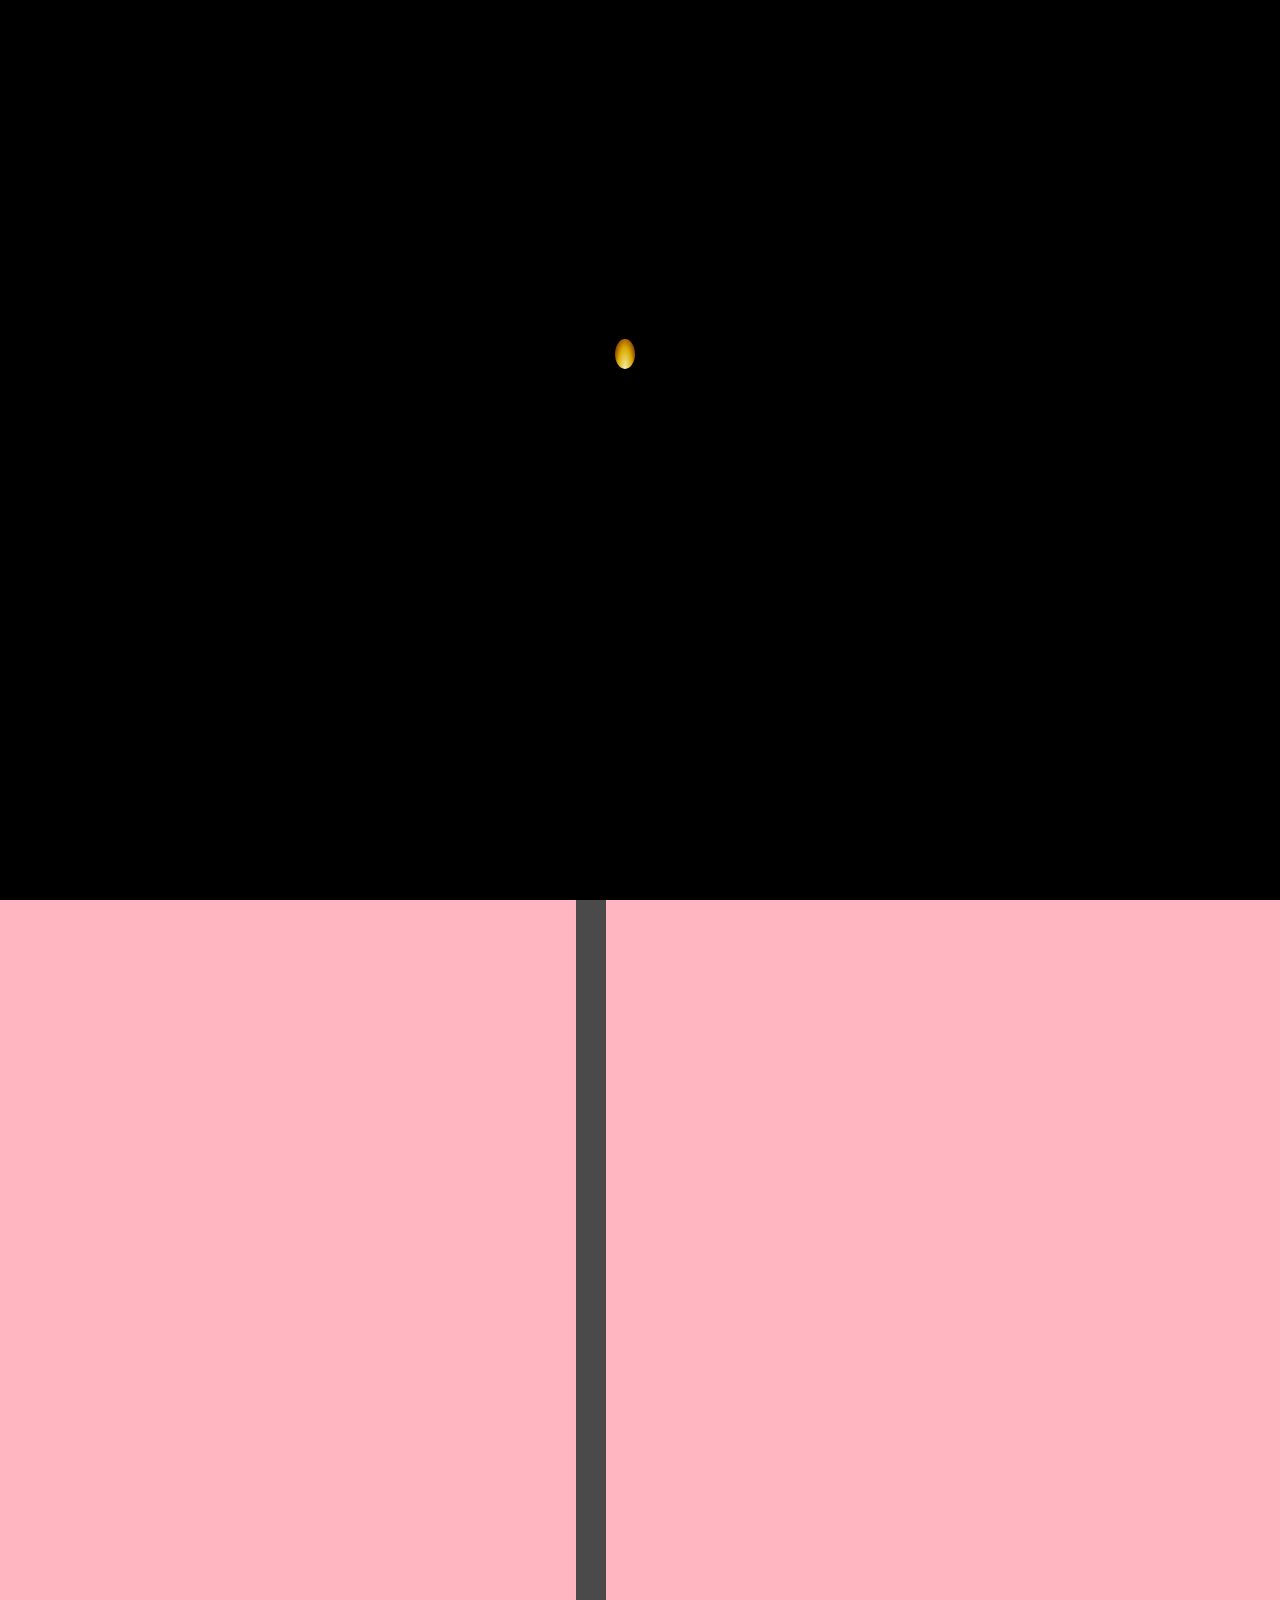
==== index.html @ 184b833b "majo-birthday" ====
<!DOCTYPE html>
<html lang="en">
  <head>
    <meta charset="UTF-8" />
    <meta
      name="viewport"
      content="width=device-width, initial-scale=1.0, maximum-scale=1.0, user-scalable=no"
    />
    <link
      href="https://fonts.googleapis.com/css2?family=Pacifico&display=swap"
      rel="stylesheet"
    />
    <title>Feliz Cumpleaños</title>
    <link rel="stylesheet" href="styles.css" />
    <link
      rel="stylesheet"
      href="mobile.css"
      media="only screen and (max-width: 768px)"
    />
  </head>
  <body>
    <canvas id="canvas1"></canvas>

    <div class="contenedor">
      <div class="portaretrato-torta-caja">
        <div class="portaretrato">
          <div class="marco">
            <img src="/recursos/cumpleañera.jpg" alt="Foto" />
          </div>
          <div class="soporte-marco"></div>
        </div>

        <div class="torta-cumpleaños">
          <div class="torta">
            <div class="chocolate"></div>
          </div>
          <div class="vela"></div>
          <div class="llama"></div>
        </div>

        <div class="caja-wrapper">
          <div class="caja">
            <div class="cinta-de-regalo">
              <div class="cinta-de-regalo-izquierda"></div>
              <div class="cinta-de-regalo-derecha"></div>
              <div class="cinta-de-regalo-centro"></div>
            </div>
            <div class="regalos">
              <div class="regalo-sombra"></div>
            </div>
            <div class="regalo"></div>
            <div class="icono-estrella estrella1"></div>
            <div class="icono-estrella estrella2"></div>
            <div class="icono-estrella estrella3"></div>
            <div class="icono-estrella estrella4"></div>
            <div class="icono-estrella estrella5"></div>
          </div>
        </div>

        <div class="happy-birthday">Happy Birthday</div>
        
        <div class="happy-birthday-2">Majo <3</div>
      </div>

      <br>
      <div class="soporte"></div>
    </div>

    <div class="modal-carta" id="modalCarta">
      <div class="contenido-carta">
        <div class="carta">
          <h2>Querida Majo</h2>
          <p>
            Hace más de 5 años que la conozco y es una de las amistades más sinceras que he llegado a tener.
            A excepción de la vez que nos conocimos que mentimos por convivir pero en lo que a mi respecta siempre he sido sincero con usted.
            Quiero agradecerle por su lealtad, cariño y siempre apoyarme, escucharme en los malos momentos.
            Por hacer que mis cumpleaños no sean tan feos y siempre sacarme una sonrisa. Gracias por escucharme,
            cuando le hablaba de Cindy, gracias por aconsejarme y sobre todo estar para mi cuando la necesito.
            Siempre le estaré agradecido por apoyarme en los momentos de mi abuela, creame que lo valoro un montón. 
            La quiero y la aprecio. Usted cumplirá muchas de sus metas eso lo tengo por seguro!
            Siga haciendo reir a las personas y cumpla todos los éxitos que se proponga 🎂✨
            Espero el pastel :D
          </p>
          <p class="firma">Con cariño,<br />Angel</p>
        </div>
      </div>
    </div>
    <div class="modal-video" id="modalVideo">
      <div class="contenido-video">
        <video id="videoCumple" controls>
          <source src="/recursos/video.mp4" type="video/mp4">
        </video>
      </div>
    </div>

    <canvas id="canvas2"></canvas>

    <audio id="soplido" src="/recursos/soplar1.mp3" preload="auto"></audio>
    <audio
      id="cancion"
      src="/recursos/cancion.mp3"
      preload="auto"
    ></audio>
    <div class="overlay"></div>

    <script src="Confeti.js"></script>
    <script src="Confeti2.js"></script>
    <script src="Sorpresa.js"></script>
  </body>
</html>
---- styles.css ----
html {
  overflow-x: hidden; 
}

body {
  background-color: rgba(255, 182, 193, 1);
  display: flex;
  justify-content: center;
  align-items: center;
  height: 100vh;
}

/*Confeti Atras*/
#canvas1 {
  position: absolute; 
  top: 0;
  left: 0;
  display: block;
  pointer-events: none;
  z-index: 0;
}

/*Ajustamos para dejarlo en caida [contendor  de los objetos / mesa]*/
.contenedor {
  display: flex;
  flex-direction: column; 
  align-items: center;    
}

/* Portaretrato + torta + caja de regalo */
.portaretrato-torta-caja {
  display: flex;
  justify-content: center;
  align-items: flex-end;
  width: 520px;
  gap: 20px;
  position: relative;
  bottom: -50px;
}

/* Mesa */
.soporte {
  position: relative;
  width: 550px;
  left: -20px;
  bottom: -50px;
  height: 20px;
  border-radius: 100px;
  background-color: #4A4A4A;
}

.soporte::before {
  content: "";
  position: absolute;
  width: 100px;
  height: 1000px;
  background-color: #4A4A4A;
  left: 195px;
  top: 18px;
}

.soporte::after {
  content: "";
  position: absolute;
  background-color: rgba(255, 182, 193, 1);
  width: 95px;
  height: 1000px;
  border-radius: 30px 30px 0 0;
  left: 136px;
  top: 20px;
  box-shadow: 125px 0 rgba(255, 182, 193, 1);
}

/*PortaRetrato*/
.portaretrato {
  position: relative;
  display: flex;
  flex-direction: column;
  align-items: center;
}

.marco {
  width: 100px;
  height: 100px;
  padding: 5px;
  background-color: #bb7d4e; 
  border: 5px solid #8a5e3c; 
  box-shadow: 0 4px 8px rgba(0,0,0,0.5);
  display: flex;
  align-items: center;
  justify-content: center;
}

.marco img {
  width: 100%;
  height: 100%;
  object-fit: cover;
}

.soporte-marco {
  width: 50px;
  height: 15px;
  background-color: #8a5e3c; 
  margin-top: -5px;
  clip-path: polygon(0 0, 100% 0, 80% 100%, 20% 100%);
}

/*Torta De Cumpleaños*/
.torta-cumpleaños {
  position: relative;
  width: 274px;  /* mismo ancho que la torta */
  height: 180px; /* espacio para torta + vela + llama */
  display: flex;
  justify-content: center;
  align-items: flex-end;
}

.torta {
  position: absolute;
  overflow: hidden;
  width: 274px;
  height: 140px;
  background-color: #FDE8C8;
  bottom: 0; /* pegada abajo del contenedor */
  left: 0; /* centrada horizontalmente */
  border-radius: 30px 30px 0 0;
}

.torta:before {
  content: "";
  position: absolute;
  background-color: #ff9393;
  width: 275px;
  height: 15px;
  top: 75px;
  box-shadow: 0 30px #ff9393;
}

.torta:after {
  content: "";
  position: absolute;
  background-color: #ff5959;
  width: 275px;
  height: 40px;
}

.chocolate {
  position: absolute;
  background-color: #ff5959;
  width: 25px;
  height: 45px;
  top: 25px;
  left: 0;
  z-index: 1;
  border-radius: 50px;
  box-shadow: 25px 2px #FDE8C8, 50px -10px #ff5959, 
              75px -5px #FDE8C8, 100px 3px #ff5959,
              125px 0px #FDE8C8, 150px -5px #ff5959,
              175px 3px #FDE8C8, 200px -5px #ff5959,
              225px -10px #FDE8C8, 250px 4px #ff5959;
}

.vela {
  position: absolute;
  width: 15px;
  height: 70px;
  background-color: white;
  bottom: 140px; /* encima de la torta */
  left: calc(50% - 7.5px); /* centrada */
  box-shadow: inset 0 -10px #FF6F61;
}

.vela:before {
  content: "";
  position: absolute;
  width: 15px;
  height: 15px;
  background-color: #FF6F61;
  top: 10px;
  box-shadow: 0 25px #FF6F61; 
}

.vela:after {
  content: "";
  position: absolute;
  width: 2px;
  height: 15px;
  background-color: black;
  top: -15px;
  left: 6px;
}

.llama {
  position: absolute;
  bottom: 210px; /* encima de la vela */
  left: calc(50% - 10px);
  width: 20px;
  height: 30px;
  background: radial-gradient(ellipse at bottom, rgba(255, 255, 180, 1) 0%, rgba(255, 200, 0, 0.9) 50%, rgba(255, 120, 0, 0.6) 80%, transparent 100%);
  border-radius: 50%;
  filter: blur(0.5px);
  animation: flama 0.15s infinite alternate ease-in-out;
  opacity: 0.95;
  cursor: pointer;
  z-index: 10000;
}

@keyframes flama {
  from {
    transform: scale(1, 1) translateY(0);
    background: radial-gradient(ellipse at bottom, rgba(255, 255, 180, 1) 0%, rgba(255, 200, 0, 0.9) 50%, rgba(255, 120, 0, 0.6) 80%, transparent 100%);
  }
  50% {
    transform: scale(1.1, 1.2) translateY(-2px);
    background: radial-gradient(ellipse at bottom, rgba(255, 255, 200, 1) 0%, rgba(255, 170, 0, 0.85) 50%, rgba(255, 80, 0, 0.5) 80%, transparent 100%);
  }
  to {
    transform: scale(0.9, 1.05) translateY(1px);
    background: radial-gradient(ellipse at bottom, rgba(255, 250, 180, 1) 0%, rgba(255, 190, 0, 0.88) 50%, rgba(255, 90, 0, 0.55) 80%, transparent 100%);
  }
}

/*Todo Oscuro*/
.overlay {
  position: fixed;
  inset: 0;
  background-color: black;
  opacity: 1;
  z-index: 9999;
  transition: opacity 1.5s ease;
}
.overlay.hidden {
  opacity: 0;
  pointer-events: none;
}

@keyframes apagar {
  from { transform: scale(1); opacity: 1; }
  to { transform: scale(0); opacity: 0; }
}

.caja-wrapper {
  transform: scale(0.75);
  transform-origin: center bottom; /* para que se reduzca hacia el centro y desde la base */
}

/*Regalo De Cumpleaños*/
.caja {
  position: relative;
  left: 35px;      
  width: 150px; /* ancho del objeto */
  height: 180px; /* alto total (caja + cinta + estrellas)*/
  display: flex;
  justify-content: center;
  align-items: flex-end;
}

/* Elementos de la caja */
.cinta-de-regalo,
.cinta-de-regalo-izquierda,
.cinta-de-regalo-derecha,
.cinta-de-regalo-centro,
.regalos,
.regalo-sombra,
.regalo {
  position: absolute;
}

.cinta-de-regalo {
  bottom: 100px; /* ajustado para que quede encima */
  left: calc(50% - 17px);
  width: 34px;
  height: 23px;
  animation: cinta 1.5s ease-in-out infinite;
}

.cinta-de-regalo-centro {
  border-radius: 12px;
  width: 100%;
  height: 100%;
  background-color: #d22d2d;
}

.cinta-de-regalo-izquierda,
.cinta-de-regalo-derecha {
  box-shadow: 0 0 0 8px #fe3f3f inset; 
  top: 3.4px;
  width: 45px;
  height: 57px;
  background-color: #d22d2d;
}

.cinta-de-regalo-izquierda {
  border-radius: 17px 0 34px 11px / 17px 0 34px 40px;
  right: calc(100% - 12px);
  transform: rotate(35deg);
  transform-origin: 100% 15%;
}
.cinta-de-regalo-izquierda::before {
  background-color: #fe3f3f;
  border-radius: inherit;
  content: "";
  position: absolute;
  inset: 0;
  clip-path: polygon(0 42%, 100% 12%, 100% 100%, 0 100%);
}

.cinta-de-regalo-derecha {
  border-radius: 0 17px 11px 34px / 0 17px 40px 34px;
  left: calc(100% - 12px);
  transform: rotate(-35deg);
  transform-origin: 0% 15%;
}

.cinta-de-regalo-derecha::before {
  background-color: #fe3f3f;
  border-radius: inherit;
  content: "";
  position: absolute;
  inset: 0;
  clip-path: polygon(0 12%, 100% 42%, 100% 100%, 0 100%);
}

/* Base de la caja */
.regalos {
  animation: base 1.5s ease-in-out infinite;
  background: linear-gradient(#fe3f3f, #fe3f3f) 50% 50% / 32px 100% no-repeat, #e9e3e3;
  border-radius: 16px;
  bottom: 0;
  left: calc(50% - 60.2px);
  width: 120.4px;
  height: 80px;
  overflow: hidden;
  cursor: pointer;
}

.regalo {
  animation: techo 1.5s ease-in-out infinite;
  background: linear-gradient(#fe3f3f, #fe3f3f) 50% 50% / 32px 101% no-repeat, #efffee;
  bottom: 77px;
  left: calc(50% - 66.5px);
  width: 133px;
  height: 34px;
  border-radius: 10px;
  cursor: pointer;
}

.regalo-sombra {
  animation: sombra 1.5s ease-in-out infinite;
  background-color: #00000010;
  bottom: 77px;
  left: calc(50% - 76.5px);
  width: 133px;
  height: 34px;
  border-radius: 10px;
}

/* Estrellas animadas */
.icono-estrella {
  position: absolute;
  background-color: #fcff50;
  clip-path: polygon(50% 0, 65% 35%, 100% 50%, 65% 65%, 50% 100%, 35% 65%, 0 50%, 35% 35%);
}

.estrella1 { animation: estrella1 1.5s ease-in-out infinite; animation-delay: calc(1.5s * 0.5);  bottom: 20px;  left: 120px; width: 28px; height: 28px; }
.estrella2 { animation: estrella2 1.5s ease-in-out infinite; animation-delay: calc(1.5s * 0.125); top: 10px;   left: 100px; width: 28px; height: 28px; }
.estrella3 { animation: estrella1 1.5s ease-in-out infinite; animation-delay: calc(1.5s * 0.25);  top: 60px;   left: 50px;  width: 20px; height: 20px; }
.estrella4 { animation: estrella2 1.5s ease-in-out infinite; bottom: 5px;  left: 20px;  width: 28px; height: 28px; }
.estrella5 { animation: estrella2 1.5s ease-in-out infinite; animation-delay: calc(1.5s * 0.375); top: 20px;   left: 20px;  width: 20px; height: 20px; }

/*Animaciones Regalo*/
@keyframes cinta {
  from,
  50% {
    transform: translateY(0) rotate(0);
  }
  62.5% {
    transform: translateY(75%) rotate(0);
  }
  68.75% {
    transform: translateY(-37.5%) rotate(15deg);
  }
  75% {
    transform: translateY(-150%) rotate(5deg);
  }
  87.5% {
    transform: translateY(65%) rotate(-3deg);
  }
  to {
    transform: translateY(0) rotate(0);
  }
}

@keyframes base {
  from,
  50% {
    transform: translateY(0) scale(1, 1);
  }
  62.5% {
    transform: translateY(4%) scale(1.12, 0.89);
  }
  75% {
    transform: translateY(-11%) scale(0.92, 1.1);
  }
  87.5% {
    transform: translateY(0%) scale(1.05, 0.9);
  }
  to {
    transform: translateY(0) scale(1, 1);
  }
}

@keyframes techo {
  from,
  50% {
    transform: translateY(0) scale(1, 1) rotate(0);
  }
  62.5% {
    animation-timing-function: ease-in;
    transform: translateY(45%) scale(1.14, 0.95) rotate(0);
  }
  68.75% {
    animation-timing-function: ease-out;
    transform: translateY(-22.5%) scale(1.05, 1.03) rotate(15deg);
  }
  75% {
    animation-timing-function: ease-out;
    transform: translateY(-90%) scale(0.96, 1.1) rotate(5deg);
  }
  87.5% {
    transform: translateY(30%) scale(1.12, 0.93) rotate(-3deg);
  }
  to {
    transform: translateY(0) scale(1, 1) rotate(0);
  }
}

@keyframes sombra {
  from,
  50% {
    transform: translateY(0) scale(1, 1) rotate(0);
  }
  62.5% {
    animation-timing-function: ease-in;
    transform: translateY(10%) scale(1.14, 0.95) rotate(0);
  }
  68.75% {
    animation-timing-function: ease-out;
    transform: translateY(-10%) scale(1.05, 1.03) rotate(15deg);
  }
  75% {
    animation-timing-function: ease-out;
    transform: translateY(-30%) scale(0.96, 1.1) rotate(5deg);
  }
  87.5% {
    transform: translateY(10%) scale(1.12, 0.93) rotate(-3deg);
  }
  to {
    transform: translateY(0) scale(1, 1) rotate(0);
  }
}

@keyframes estrella1 {
  from {
    transform: scale(0) rotate(0);
  }
  25% {
    animation-timing-function: ease-out;
    transform: scale(1) rotate(0.25turn);
  }
  50%,
  to {
    transform: scale(0) rotate(0.5turn);
  }
}

@keyframes estrella2 {
  from {
    transform: scale(0) rotate(0);
  }
  25% {
    animation-timing-function: ease-out;
    transform: scale(1) rotate(-0.25turn);
  }
  50%,
  to {
    transform: scale(0) rotate(-0.5turn);
  }
}

/*Mensaje*/
.happy-birthday {
    position: absolute;
    top: -200px; /* Ajusta la distancia vertical desde la torta */
    left: 20%;
    transform: translateX(-50%);
    font-family: 'Pacifico', cursive;
    font-size: 40px;
    color: #ff4d6d; 
    user-select: none;
    text-shadow: 2px 2px 4px rgba(0,0,0,0.15);
    animation: flotar 2s ease-in-out infinite,
               brillo 1.5s infinite;
}
.happy-birthday-2{
  position:absolute;
  top:-130px;
  left: 33%;
  transform: translateX(-50%);
  font-family: 'Pacifico', cursive;
  font-size: 40px;
  color: #ff4d6d; 
  user-select: none;
  text-shadow: 2px 2px 4px rgba(0,0,0,0.15);
  animation: flotar 2s ease-in-out infinite,
               brillo 1.5s infinite;
}

/* Modal */
.modal-carta {
  position: fixed;
  inset: 0;
  background-color: rgba(0, 0, 0, 0.85);
  display: flex;
  justify-content: center;
  align-items: center;
  z-index: 999;
  opacity: 0;
  pointer-events: none;
  transition: opacity 0.3s ease;
}

.modal-carta.activo {
  opacity: 1;
  pointer-events: auto;
}

/*Carta*/
.carta {
  background: linear-gradient(135deg, #ffeeee, #fbd5e4);
  padding: 32px;
  width: 400px;
  max-width: 80%;
  border-radius: 12px;
  border: 3px solid #ffb6c1; 
  box-shadow: 0 0 25px rgba(255, 182, 193, 0.6);
  font-family: 'Georgia', serif;
  position: relative;
  animation: aparecer 0.8s ease;
}

.carta h2 {
  font-family: cursive;
  font-size: 28px;
  color: #fd7e91; 
  margin-bottom: 16px;
  text-align: center;
}

.carta p {
  font-size: 17px;
  line-height: 1.5;
  color: #333;
}

.carta .firma {
  margin-top: 32px;
  font-style: italic;
  text-align: right;
  color: #323232;
}

/* Animación de entrada */
@keyframes aparecer {
  from {
    opacity: 0;
    transform: scale(0.9);
  }
  to {
    opacity: 1;
    transform: scale(1);
  }
}

/* Animación flotante */
@keyframes flotar {
    from, to {
        transform: translate(0, 0);
    }
    50% {
        transform: translate(0, -8px);
    }
}

@keyframes brillo {
  from, to {
    text-shadow: 0 0 3px #fff, 0 0 6px #ff4d6d, 0 0 9px #ff4d6d;
  }
  50% {
    text-shadow: 0 0 6px #fff, 0 0 12px #ff4d6d, 0 0 18px #ff4d6d;
  }
}

/*Confeti Delante*/
#canvas2 {
  position: absolute; 
  top: 0;
  left: 0;
  display: block;
  z-index: 2;
  pointer-events: none;
}

.modal-video {
  position: fixed;
  inset: 0;
  background: rgba(0,0,0,0.85);
  display: flex;
  justify-content: center;
  align-items: center;
  opacity: 0;
  pointer-events: none;
  transition: 0.3s ease;
  z-index: 999;
}

.modal-video.activo {
  opacity: 1;
  pointer-events: auto;
}

.contenido-video video {
  width: 85%;
  max-width: 600px;
  border-radius: 15px;
}

@media (max-width: 768px) {

  body {
    height: auto;
    padding-top: 40px;
  }

  .portaretrato-torta-caja {
    width: 100%;
    flex-direction: column;
    align-items: center;
    gap: 40px;
    bottom: 0;
  }

  .soporte {
    width: 90%;
    left: 0;
  }

  .soporte::before,
  .soporte::after {
    display: none;
  }

  .torta-cumpleaños {
    transform: scale(0.8);
  }

  .caja-wrapper {
    transform: scale(0.7);
  }

  .happy-birthday,
  .happy-birthday-2 {
    position: relative;
    top: 0;
    left: 0;
    transform: none;
    font-size: 28px;
    text-align: center;
  }

  .carta {
    width: 90%;
    padding: 20px;
  }

}
---- mobile.css ----
/*Evitamos el Resaltado Azul de los Moviles*/
* {
  -webkit-tap-highlight-color: transparent;
  outline: none;
  user-select: none;         /* Evita seleccionar texto al tocar */
  -webkit-user-select: none; /* Para Safari/iOS */
  -moz-user-select: none;    /* Firefox */
  -ms-user-select: none;     /* IE/Edge */
}

/* Mesa */
.soporte {
  width: 370px;
  left: -6px;
}

.soporte::before {
  width: 100px;
  height: 1000px;
  left: 50%;
  transform: translateX(-50%);
  top: 18px;
}

.soporte::after {
  width: 95px;
  height: 1000px;
  left: 85px;
}

/*Mensaje*/
.happy-birthday {
  top: -100%;
  left: 120px;
}

/*Objetos de la mesa*/
.portaretrato {
  transform: scale(0.75);
  left: 65px;
  bottom: -12px;
}

.torta {
  transform: scale(0.75);
  left: 15px;
  bottom: -20px;
}

.caja {
  transform: scale(0.75);
  left: -65px;
  bottom: -26px;
}

.vela {
  transform: scale(0.75);
  bottom: 94px;
  left: 145px;
}

.llama {
  bottom: 160px;
  left: 142px;
}

.carta {
  animation: none; /* Evitar mini zoom */
  transform: scale(0.8);
  transform-origin: center center;
  margin: 0 auto; /* Centrar horizontalmente */
}

/* Nuevo media query para pantallas más pequeñas */
@media only screen and (max-width: 400px) {

  .soporte {
    width: 300px;
  }

  .soporte::after {
    left: 45px;
    top: 20px;
  }

  .happy-birthday {
    font-size: 36px;
    top: -100%;
    left: 130px; 
  }

  .portaretrato {
    transform: scale(0.65);
    left: 92px;
    bottom: -16px;
  }

  .torta {
    transform: scale(0.63);
    left: 17px;
    bottom: -27px;
  }

  .caja {
    transform: scale(0.65);
    left: -100px;
    bottom: -35px;
  }

  .vela {
    transform: scale(0.65);
    bottom: 74px;
    left: 160px;
  }

  .llama {
    bottom: 138px;
    left: 157px;
  }

  .carta {
    transform: scale(0.7);
  }
}
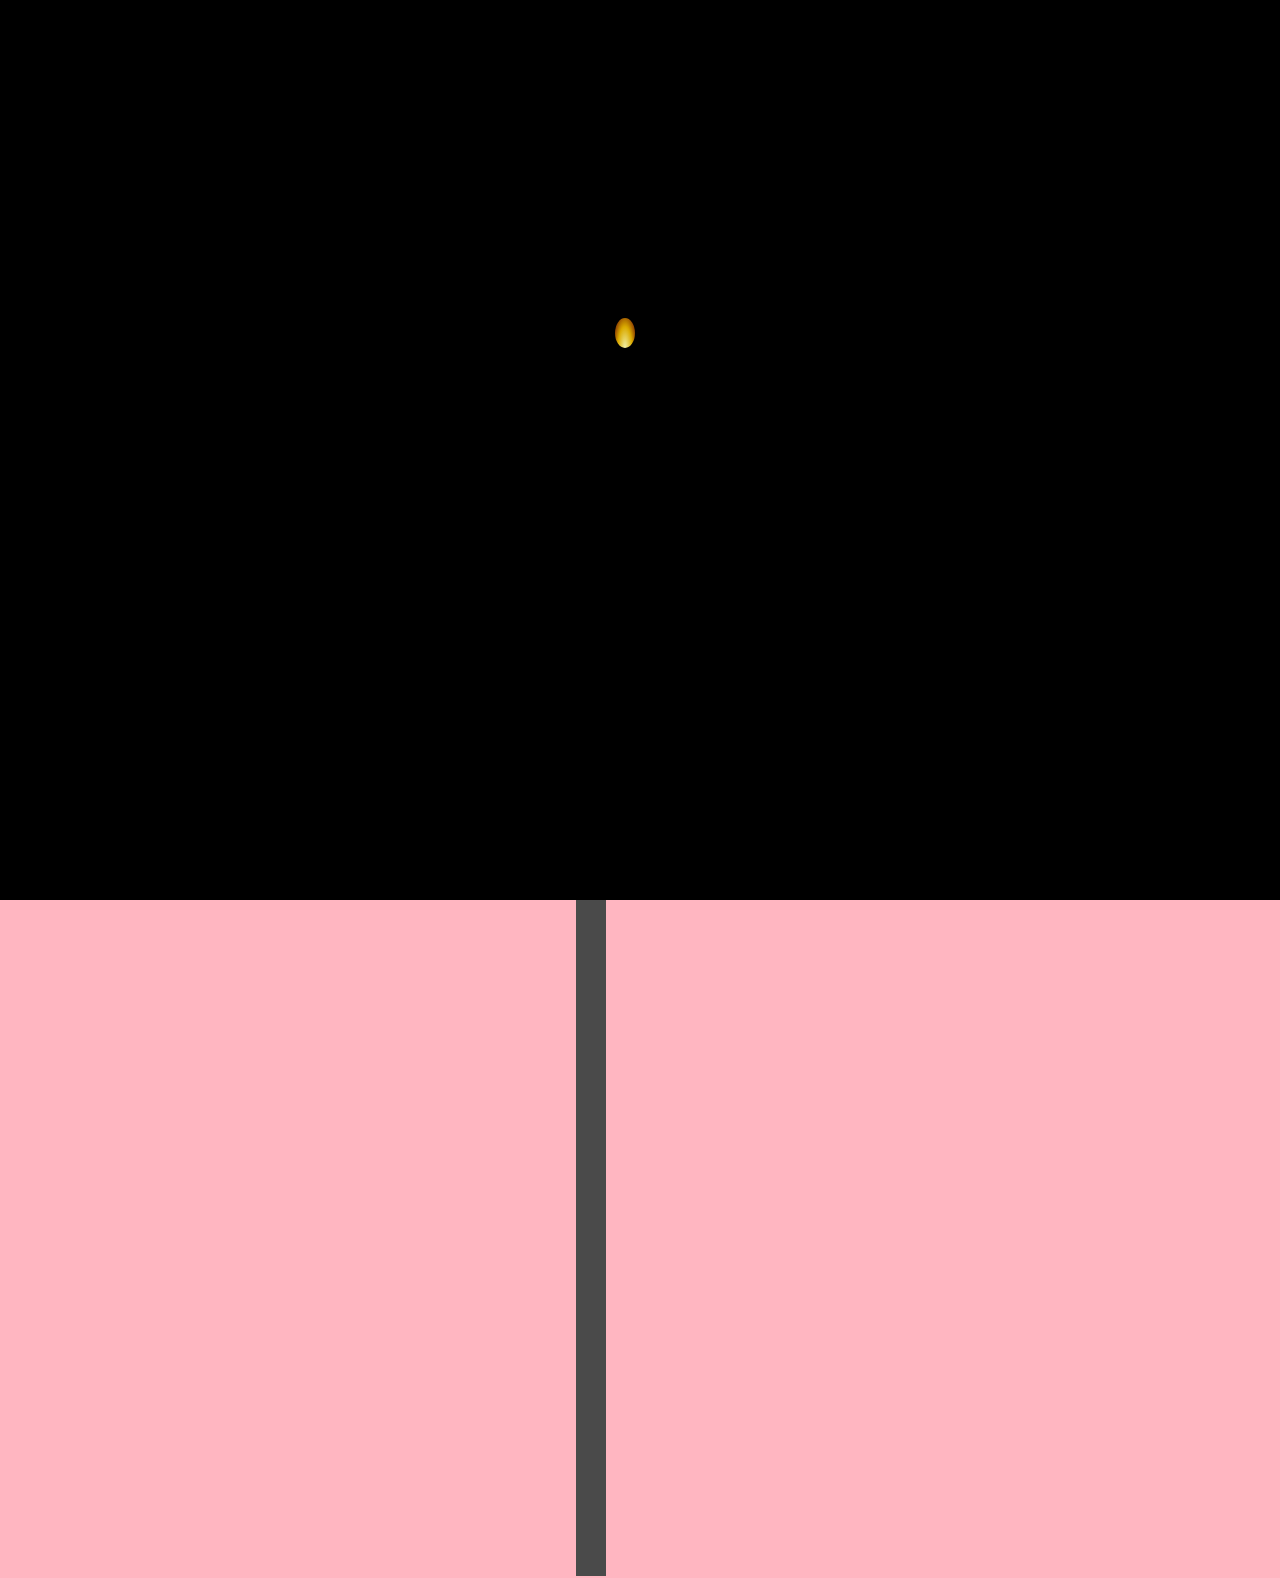
==== commit 96852d79: "letras añadidas tras su nombre" ====
--- a/index.html
+++ b/index.html
@@ -59,13 +59,18 @@
 
         <div class="happy-birthday">Happy Birthday</div>
         
-        <div class="happy-birthday-2">Majo <3</div>
+        <div class="happy-birthday-2" id="nombreMajo">
+          <span class="letra" data-frase="Me has enseñado que la amistad real sí existe.">M</span>
+          <span class="letra" data-frase="Agradezco cada consejo que me diste.">A</span>
+          <span class="letra" data-frase="Jamás olvidaré los momentos que compartimos.">J</span>
+          <span class="letra" data-frase="Ojalá siempre sigamos riéndonos como siempre.">O</span>
+        </div>
       </div>
-
-      <br>
+      
       <div class="soporte"></div>
+      <div id="fraseMostrada" class="frase-oculta"></div>
     </div>
-
+    
     <div class="modal-carta" id="modalCarta">
       <div class="contenido-carta">
         <div class="carta">
--- a/styles.css
+++ b/styles.css
@@ -7,7 +7,8 @@
   display: flex;
   justify-content: center;
   align-items: center;
-  height: 100vh;
+  min-height: 100vh;
+  height: auto;
 }
 
 /*Confeti Atras*/
@@ -636,10 +637,15 @@
 }
 
 @media (max-width: 768px) {
-
+  .llama {
+    bottom: 180px;
+  }
   body {
-    height: auto;
-    padding-top: 40px;
+    display:flex;
+    flex-direction: column;
+    justify-content: flex-start;
+    align-items: center;
+    padding-top: 120px;
   }
 
   .portaretrato-torta-caja {
@@ -661,7 +667,7 @@
   }
 
   .torta-cumpleaños {
-    transform: scale(0.8);
+    transform: scale(0.9);
   }
 
   .caja-wrapper {
@@ -683,4 +689,39 @@
     padding: 20px;
   }
 
+}
+/* Letras interactivas */
+.happy-birthday-2 {
+  cursor: pointer;
+  display: flex;
+  gap: 10px;
+}
+
+.letra {
+  display: inline-block;
+  transition: 0.4s ease;
+}
+
+.letra.activa {
+  transform: translateY(-25px) scale(1.2);
+  color: #ff1744;
+}
+.frase-oculta {
+  margin-top: 30px;
+  width: 90%;
+  max-width: 700px;
+  text-align: center;
+  font-size: 18px;
+  color: #444;
+  opacity: 0;
+  transition: 0.5s ease;
+  padding: 15px 25px;
+  background: rgba(255,255,255,0.7);
+  border-radius: 20px;
+  backdrop-filter: blur(4px);
+}
+
+.frase-oculta.visible {
+  opacity: 1;
+  transform: translateY(-5px);
 }
